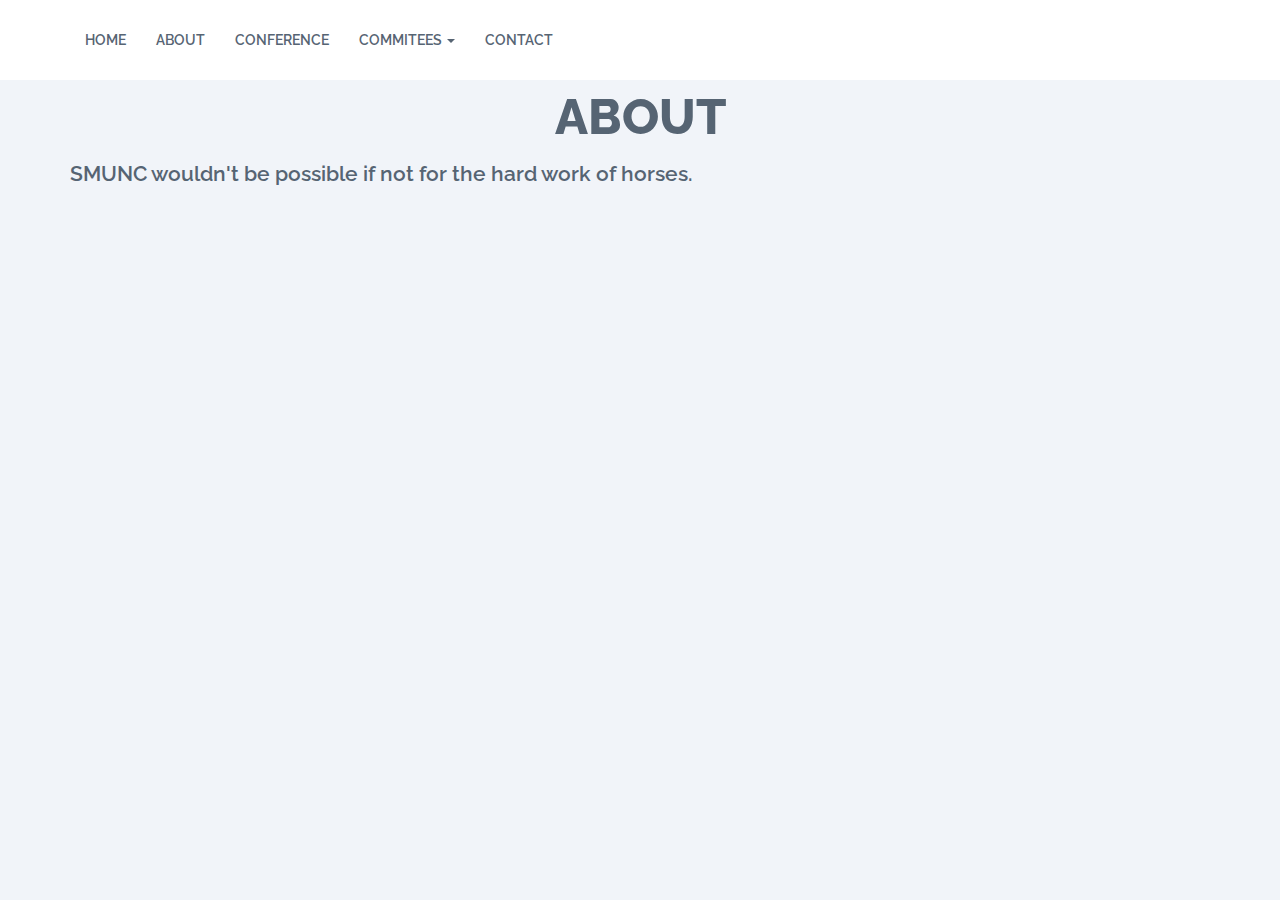
==== about.html @ 37c2a2c4 "Fixed broken mobile layout" ====
<head>

    <meta charset="utf-8">
    <meta http-equiv="X-UA-Compatible" content="IE=edge">
    <meta name="viewport" content="width=device-width, initial-scale=1">
    <meta name="description" content="">
    <meta name="author" content="">

    <title>About</title>

    <!-- Bootstrap Core CSS -->
    <link href="css/bootstrap.min.css" rel="stylesheet">

    <!-- Custom CSS -->
    <link href="css/style.css" rel="stylesheet">
    <!--<link href="css/animate.css" rel="stylesheet">-->
    <link href="https://fonts.googleapis.com/css?family=Raleway" rel="stylesheet">
    <link href="https://maxcdn.bootstrapcdn.com/font-awesome/4.6.3/css/font-awesome.min.css" rel="stylesheet">

    <!-- HTML5 Shim and Respond.js IE8 support of HTML5 elements and media queries -->
    <!--[if lt IE 9]>
        <script src="https://oss.maxcdn.com/libs/html5shiv/3.7.0/html5shiv.js"></script>
        <script src="https://oss.maxcdn.com/libs/respond.js/1.4.2/respond.min.js"></script>
    <![endif]-->

</head>

<body>

    <!-- Navigation -->
    <nav class="navbar1 navbar-inverse navbar-fixed-top" id="navbar-white" role="navigation">
        <div class="container">
            <div class="navbar-header">
                <button type="button" class="navbar-toggle" data-toggle="collapse" data-target="#bs-example-navbar-collapse-1">
                    <span class="sr-only">Toggle navigation</span>
                    <span class="icon-bar"></span>
                    <span class="icon-bar"></span>
                    <span class="icon-bar"></span>
                </button>
                <!-- Logo -->
                <a class="navbar-brand" href="#">
                    <img src="http://placehold.it/100x50&text=Logo" alt="">
                </a>
            </div>

            <!-- Navbar Items -->
            <div class="collapse navbar-collapse" id="bs-example-navbar-collapse-1">
                <ul class="nav navbar-nav">
                    <li>
                        <a href="index.html">Home</a>
                    </li>
                    <li>
                        <a href="#" class="active">About</a>
                    </li>
                    <li>
                        <a href="conference.html">Conference</a>
                    </li>
                    <!-- Dropdown Commitee Menu -->
                    <li class="dropdown">
                        <a href="#" class="dropdown-toggle" data-toggle="dropdown" role="button" aria-haspopup="true" aria-expanded="false">Commitees
                        <span class="caret"></span></a>
                        <ul class="dropdown-menu">
                            <li class="dropdown-header">Crisis Commitees</li>
                            <li><a href="#">JCC China</a>
                            </li>
                            <li><a href="#">JCC Japan</a>
                            </li>
                            <li><a href="#">EMCOM</a>
                            </li>
                            <li><a href="#">British Cabinet 1848</a>
                            </li>
                            <li><a href="#">CPPCC 1949</a>
                            </li>
                            <li class="dropdown-header">General Assemblies</li>
                            <li><a href="#">SOCHUM</a>
                            </li>
                            <li><a href="#">European Commission</a>
                            </li>
                            <li><a href="#">CTBTO</a>
                            </li>
                            <li><a href="#">SPECPOL</a>
                            </li>
                            <li><a href="#">UNHRC</a>
                            </li>
                            <li><a href="#">Council of Nicaea</a>
                            </li>
                            <li><a href="#">US Senate</a>
                            </li>
                            <li><a href="#">FAO</a>
                            </li>
                        </ul>
                    </li>
                    <li>
                        <a href="contact.html">Contact</a>
                    </li>
                </ul>
            </div>
            <!-- /.navbar-collapse -->
        </div>
        <!-- /.container -->
    </nav>


    <div class="custom-container">
        <div class="container">
            <div class="row">
                <div class="col-lg-12">
                    <h1>About</h1>
                    <!--<h1 id="scroll" class="animated slideInDown">world.</h1> -->
                    <p>
                        SMUNC wouldn't be possible if not for the hard work of horses.
                    </p>
                </div>
            </div>
                <div class="row">
            
            </div>
        </div>
    </div>



    <!-- jQuery -->
    <script src="js/jquery.js"></script>

    <!-- Bootstrap Core JavaScript -->
    <script src="js/bootstrap.min.js"></script>
</body>
---- css/style.css ----
body {
  padding-top: 70px;
  background-color: #F1F4F9;
  font-family: "Raleway", sans-serif; }

/* * * * * * * * * * *
 * Navbar
 * * * * * * * * */
#navbar-white {
  background-color: white;
  z-index: 9999; }
  #navbar-white .navbar-nav li a {
    color: #566473;
    font-size: 14px;
    font-weight: 600;
    outline: none;
    text-decoration: none;
    text-transform: uppercase; }
    #navbar-white .navbar-nav li a:hover {
      background-color: #F1F4F9; }
  #navbar-white .navbar-nav .open a {
    background-color: white; }

.navbar-fixed-top .nav {
  padding: 15px 0; }
.navbar-fixed-top .navbar-brand {
  padding: 0 15px; }
  @media (min-width: 768px) {
    .navbar-fixed-top .navbar-brand {
      padding: 15px 0; } }

.icon-bar {
  background-color: black !important; }

.dropdown-menu {
  box-shadow: none; }
  .dropdown-menu li a {
    color: #566473 !important;
    font-size: 14px;
    font-weight: 600;
    padding: 10px 20px;
    outline: none;
    text-decoration: none;
    text-transform: uppercase; }

/* * * * * * * * * * *
 * End Navbar
 * * * * * * * * * */
 *
 *
 * /* * * * * * * * * * *
 * Front Page
 * * * * * * * * */
h1 {
  color: #566473;
  font-size: 2.5em;
  text-align: center;
  text-transform: uppercase;
  font-weight: 800;
  margin-bottom: 15px; }
  @media (min-width: 768px) {
    h1 {
      font-size: 3.5em; } }

p {
  color: #566473;
  font-size: 1.5em;
  font-weight: 600;
  margin-bottom: 50px;
  text-align: justify; }

#myCarousel {
  margin-bottom: 100px;
  width: 45%;
  margin: auto; }

.carousel-control.left, .carousel-control.right {
  background-image: none; }

.blue {
  background-color: #2eaef0; }

.custom-container, .accent-container {
  width: 100%;
  margin-left: auto;
  margin-right: auto; }

.accent-container {
  background-color: #006137;
  margin-bottom: 45px; }

#icon-row {
  text-align: center;
  display: flex;
  justify-content: space-around;
  flex-flow: row wrap; }
  #icon-row i, #icon-row h2, #icon-row p {
    color: white; }
  #icon-row i {
    font-size: 5em;
    line-height: 100px; }
  #icon-row p {
    text-align: center;
    font-family: "Helvetica", sans-serif;
    font-weight: 300;
    margin-bottom: 15px; }
  #icon-row .logo-text-pair {
    padding-top: 20px;
    flex-grow: 1;
    max-width: 250px; }
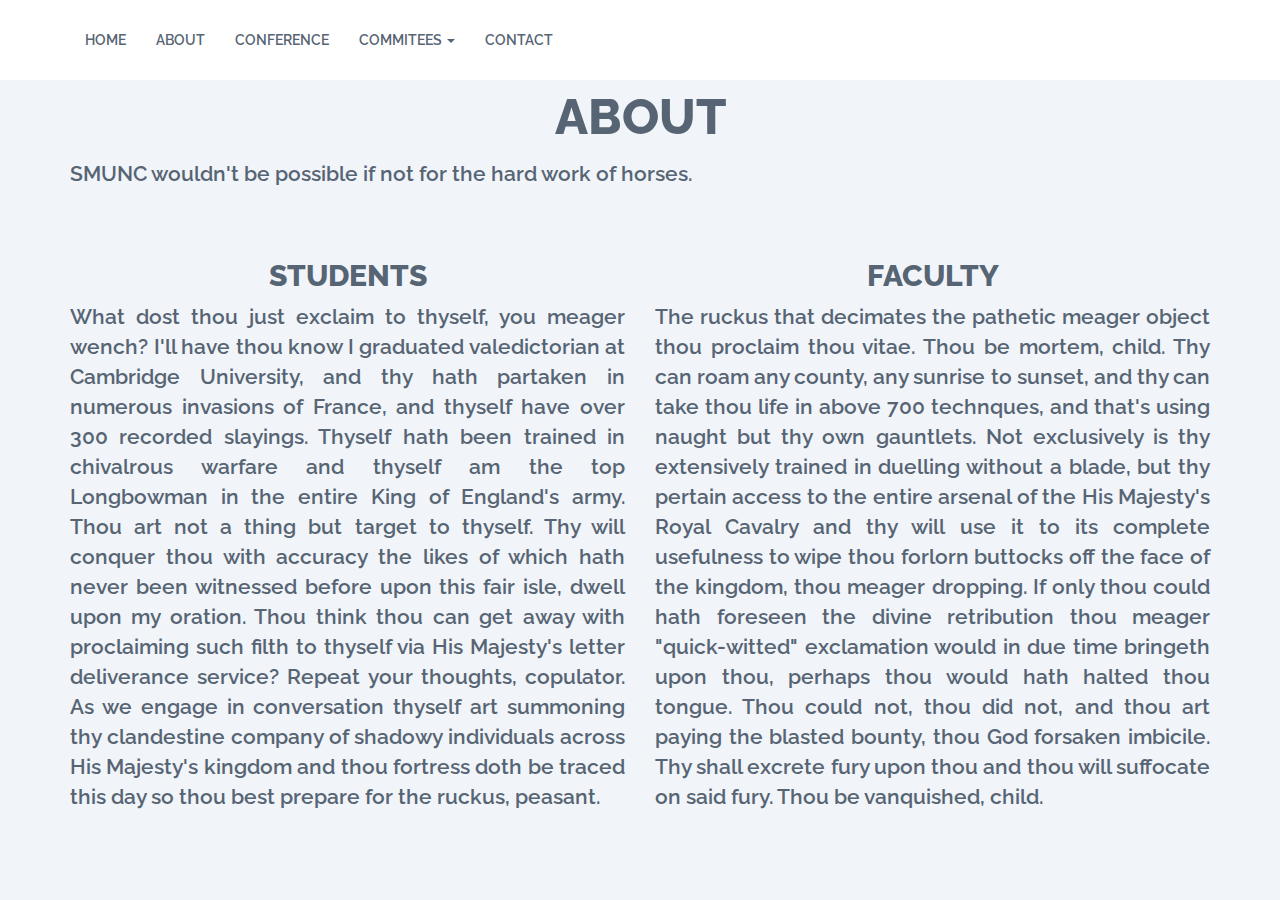
==== commit 2809c899: "Updated about page" ====
--- a/about.html
+++ b/about.html
@@ -106,17 +106,26 @@
             <div class="row">
                 <div class="col-lg-12">
                     <h1>About</h1>
-                    <!--<h1 id="scroll" class="animated slideInDown">world.</h1> -->
                     <p>
                         SMUNC wouldn't be possible if not for the hard work of horses.
                     </p>
                 </div>
             </div>
-                <div class="row">
-            
+            <div class="row">
+                <div class="col-lg-6">
+                    <h2>Students</h2>
+                    <p>What dost thou just exclaim to thyself, you meager wench? I'll have thou know I graduated valedictorian at Cambridge University, and thy hath partaken in numerous invasions of France, and thyself have over 300 recorded slayings. Thyself hath been trained in chivalrous warfare and thyself am the top Longbowman in the entire King of England's army. Thou art not a thing but target to thyself. Thy will conquer thou with accuracy the likes of which hath never been witnessed before upon this fair isle, dwell upon my oration. Thou think thou can get away with proclaiming such filth to thyself via His Majesty's letter deliverance service? Repeat your thoughts, copulator. As we engage in conversation thyself art summoning thy clandestine company of shadowy individuals across His Majesty's kingdom and thou fortress doth be traced this day so thou best prepare for the ruckus, peasant.
+                        <p>
+                </div>
+                <div class="col-lg-6">
+                    <h2>Faculty</h2>
+                    <p>The ruckus that decimates the pathetic meager object thou proclaim thou vitae. Thou be mortem, child. Thy can roam any county, any sunrise to sunset, and thy can take thou life in above 700 technques, and that's using naught but thy own gauntlets. Not exclusively is thy extensively trained in duelling without a blade, but thy pertain access to the entire arsenal of the His Majesty's Royal Cavalry and thy will use it to its complete usefulness to wipe thou forlorn buttocks off the face of the kingdom, thou meager dropping. If only thou could hath foreseen the divine retribution thou meager "quick-witted" exclamation would in due time bringeth upon thou, perhaps thou would hath halted thou tongue. Thou could not, thou did not, and thou art paying the blasted bounty, thou God forsaken imbicile. Thy shall excrete fury upon thou and thou will suffocate on said fury. Thou be vanquished, child.</p>
+                </div>
             </div>
+
         </div>
     </div>
+
 
 
 
--- a/css/style.css
+++ b/css/style.css
@@ -51,12 +51,14 @@
  * /* * * * * * * * * * *
  * Front Page
  * * * * * * * * */
-h1 {
+h1, h2, h3 {
   color: #566473;
-  font-size: 2.5em;
   text-align: center;
   text-transform: uppercase;
-  font-weight: 800;
+  font-weight: 800; }
+
+h1 {
+  font-size: 2.5em;
   margin-bottom: 15px; }
   @media (min-width: 768px) {
     h1 {
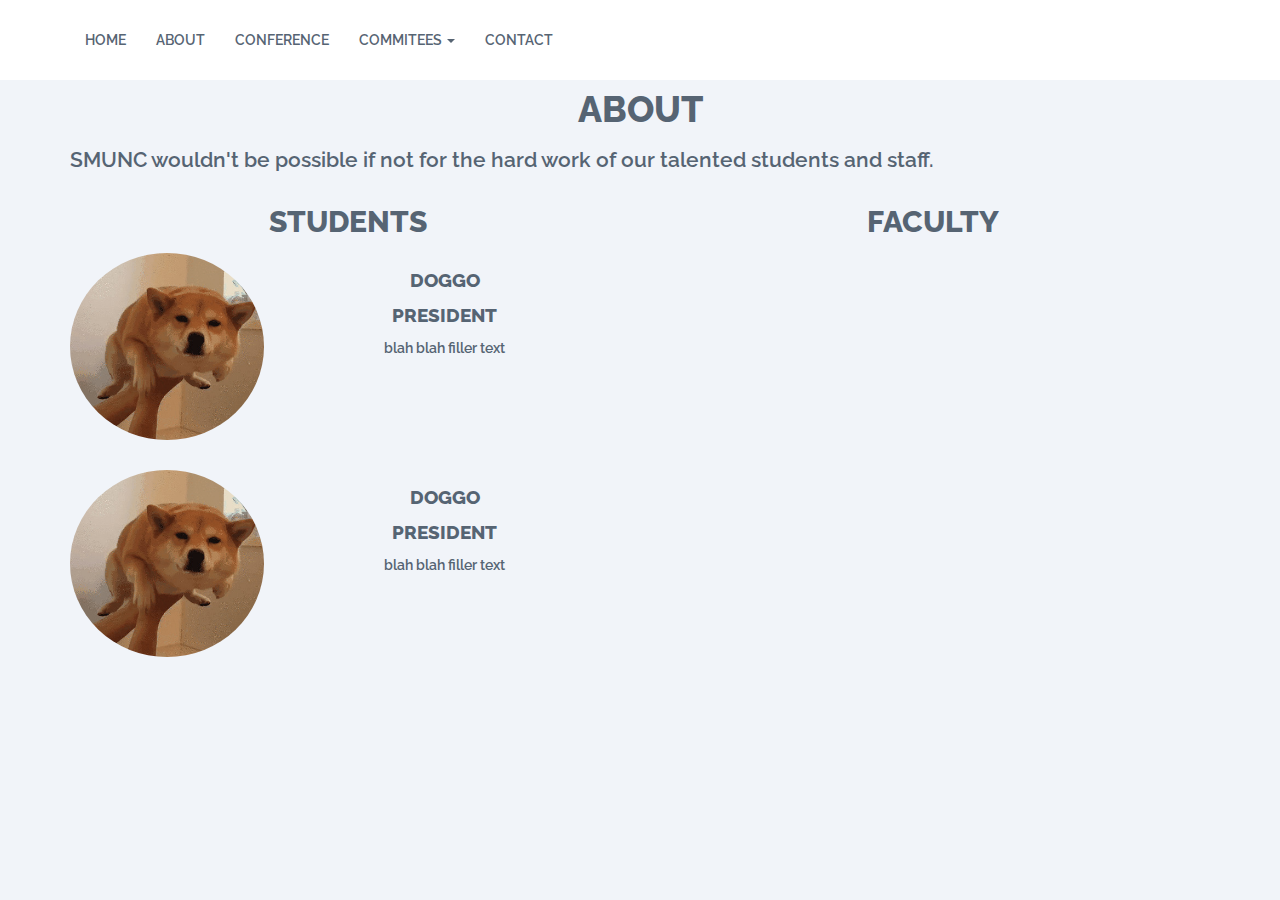
==== commit 1ed8a5dd: "Added sample about students" ====
--- a/about.html
+++ b/about.html
@@ -28,7 +28,7 @@
 <body>
 
     <!-- Navigation -->
-    <nav class="navbar1 navbar-inverse navbar-fixed-top" id="navbar-white" role="navigation">
+    <nav class="navbar-inverse navbar-fixed-top" id="navbar-white" role="navigation">
         <div class="container">
             <div class="navbar-header">
                 <button type="button" class="navbar-toggle" data-toggle="collapse" data-target="#bs-example-navbar-collapse-1">
@@ -106,20 +106,31 @@
             <div class="row">
                 <div class="col-lg-12">
                     <h1>About</h1>
-                    <p>
-                        SMUNC wouldn't be possible if not for the hard work of horses.
-                    </p>
+                    <p>SMUNC wouldn't be possible if not for the hard work of our talented students and staff.</p>
                 </div>
             </div>
             <div class="row">
                 <div class="col-lg-6">
-                    <h2>Students</h2>
-                    <p>What dost thou just exclaim to thyself, you meager wench? I'll have thou know I graduated valedictorian at Cambridge University, and thy hath partaken in numerous invasions of France, and thyself have over 300 recorded slayings. Thyself hath been trained in chivalrous warfare and thyself am the top Longbowman in the entire King of England's army. Thou art not a thing but target to thyself. Thy will conquer thou with accuracy the likes of which hath never been witnessed before upon this fair isle, dwell upon my oration. Thou think thou can get away with proclaiming such filth to thyself via His Majesty's letter deliverance service? Repeat your thoughts, copulator. As we engage in conversation thyself art summoning thy clandestine company of shadowy individuals across His Majesty's kingdom and thou fortress doth be traced this day so thou best prepare for the ruckus, peasant.
-                        <p>
+                    
+                    <div id="profile-col">
+                        <h2>Students</h2>
+                        <div class="profile-pair">
+                            <img src="img/doggo.jpg" class="img-circle" alt="">
+                            <h3>Doggo</h3> 
+                            <h3>President</h3>
+                            <p>blah blah filler text</p>
+                        </div>
+                        <div class="profile-pair">
+                            <img src="img/doggo.jpg" class="img-circle" alt="">
+                            <h3>Doggo</h3> 
+                            <h3>President</h3>
+                            <p>blah blah filler text</p>
+                        </div>
+
+                    </div>
                 </div>
                 <div class="col-lg-6">
                     <h2>Faculty</h2>
-                    <p>The ruckus that decimates the pathetic meager object thou proclaim thou vitae. Thou be mortem, child. Thy can roam any county, any sunrise to sunset, and thy can take thou life in above 700 technques, and that's using naught but thy own gauntlets. Not exclusively is thy extensively trained in duelling without a blade, but thy pertain access to the entire arsenal of the His Majesty's Royal Cavalry and thy will use it to its complete usefulness to wipe thou forlorn buttocks off the face of the kingdom, thou meager dropping. If only thou could hath foreseen the divine retribution thou meager "quick-witted" exclamation would in due time bringeth upon thou, perhaps thou would hath halted thou tongue. Thou could not, thou did not, and thou art paying the blasted bounty, thou God forsaken imbicile. Thy shall excrete fury upon thou and thou will suffocate on said fury. Thou be vanquished, child.</p>
                 </div>
             </div>
 
--- a/css/style.css
+++ b/css/style.css
@@ -1,8 +1,58 @@
+/* * * * * * * * * * *
+ * Global
+ * * * * * * * * */
 body {
   padding-top: 70px;
   background-color: #F1F4F9;
   font-family: "Raleway", sans-serif; }
 
+h1, h2, h3, h4, h5, h6 {
+  color: #566473;
+  text-align: center;
+  text-transform: uppercase;
+  font-weight: 800;
+  margin-bottom: 15px; }
+
+p {
+  color: #566473;
+  font-weight: 600;
+  font-size: 1.5em;
+  text-align: justify; }
+
+.custom-container, .accent-container {
+  width: 100%;
+  margin-left: auto;
+  margin-right: auto; }
+
+.accent-container {
+  background-color: #006137;
+  margin-bottom: 45px; }
+
+.carousel-control.left, .carousel-control.right {
+  background-image: none; }
+
+.icon-row {
+  text-align: center;
+  display: flex;
+  justify-content: space-around;
+  flex-flow: row wrap; }
+  .icon-row i, .icon-row h2, .icon-row p {
+    color: white; }
+  .icon-row i {
+    font-size: 5em;
+    line-height: 100px; }
+  .icon-row p {
+    text-align: center;
+    font-family: "Helvetica", sans-serif;
+    font-weight: 300; }
+  .icon-row .logo-text-pair {
+    padding-top: 20px;
+    flex-grow: 1;
+    max-width: 250px; }
+
+/* * * * * * * * * * *
+ * End Global
+ * * * * * * * * */
 /* * * * * * * * * * *
  * Navbar
  * * * * * * * * */
@@ -51,62 +101,39 @@
  * /* * * * * * * * * * *
  * Front Page
  * * * * * * * * */
-h1, h2, h3 {
-  color: #566473;
-  text-align: center;
-  text-transform: uppercase;
-  font-weight: 800; }
-
-h1 {
+#welcome-section h1 {
   font-size: 2.5em;
   margin-bottom: 15px; }
   @media (min-width: 768px) {
-    h1 {
+    #welcome-section h1 {
       font-size: 3.5em; } }
-
-p {
-  color: #566473;
-  font-size: 1.5em;
-  font-weight: 600;
-  margin-bottom: 50px;
-  text-align: justify; }
+#welcome-section p {
+  margin-bottom: 50px; }
 
 #myCarousel {
   margin-bottom: 100px;
-  width: 45%;
+  width: 55%;
   margin: auto; }
 
-.carousel-control.left, .carousel-control.right {
-  background-image: none; }
-
-.blue {
-  background-color: #2eaef0; }
-
-.custom-container, .accent-container {
-  width: 100%;
-  margin-left: auto;
-  margin-right: auto; }
-
-.accent-container {
-  background-color: #006137;
-  margin-bottom: 45px; }
-
-#icon-row {
-  text-align: center;
+/* * * * * * * * * * *
+ * End Front Page
+ * * * * * * * * */
+/* * * * * * * * * * *
+ * About Page
+ * * * * * * * * */
+#profile-col {
   display: flex;
-  justify-content: space-around;
-  flex-flow: row wrap; }
-  #icon-row i, #icon-row h2, #icon-row p {
-    color: white; }
-  #icon-row i {
-    font-size: 5em;
-    line-height: 100px; }
-  #icon-row p {
-    text-align: center;
-    font-family: "Helvetica", sans-serif;
-    font-weight: 300;
-    margin-bottom: 15px; }
-  #icon-row .logo-text-pair {
-    padding-top: 20px;
-    flex-grow: 1;
-    max-width: 250px; }
+  flex-flow: column nowrap;
+  justify-content: space-around; }
+  #profile-col h3 {
+    font-size: 1.35em;
+    line-height: 15px; }
+  #profile-col .profile-pair {
+    margin-bottom: 30px; }
+    #profile-col .profile-pair img {
+      float: left;
+      width: 35%;
+      height: auto; }
+    #profile-col .profile-pair p {
+      text-align: center;
+      font-size: 1em; }
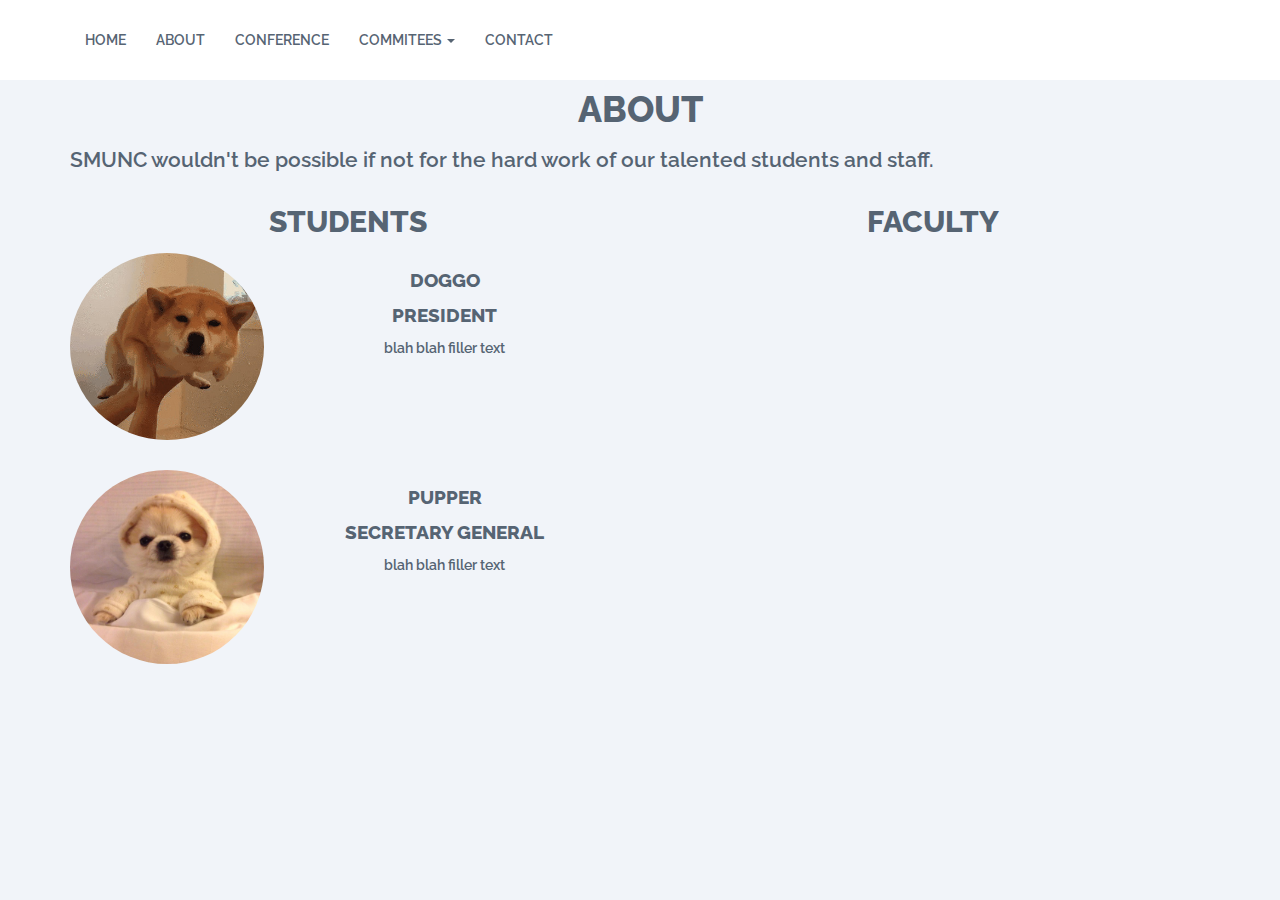
==== commit 84534072: "Added more sample content to the about page" ====
--- a/about.html
+++ b/about.html
@@ -121,9 +121,9 @@
                             <p>blah blah filler text</p>
                         </div>
                         <div class="profile-pair">
-                            <img src="img/doggo.jpg" class="img-circle" alt="">
-                            <h3>Doggo</h3> 
-                            <h3>President</h3>
+                            <img src="img/pupper.jpg" class="img-circle" alt="">
+                            <h3>Pupper</h3> 
+                            <h3>Secretary General</h3>
                             <p>blah blah filler text</p>
                         </div>
 
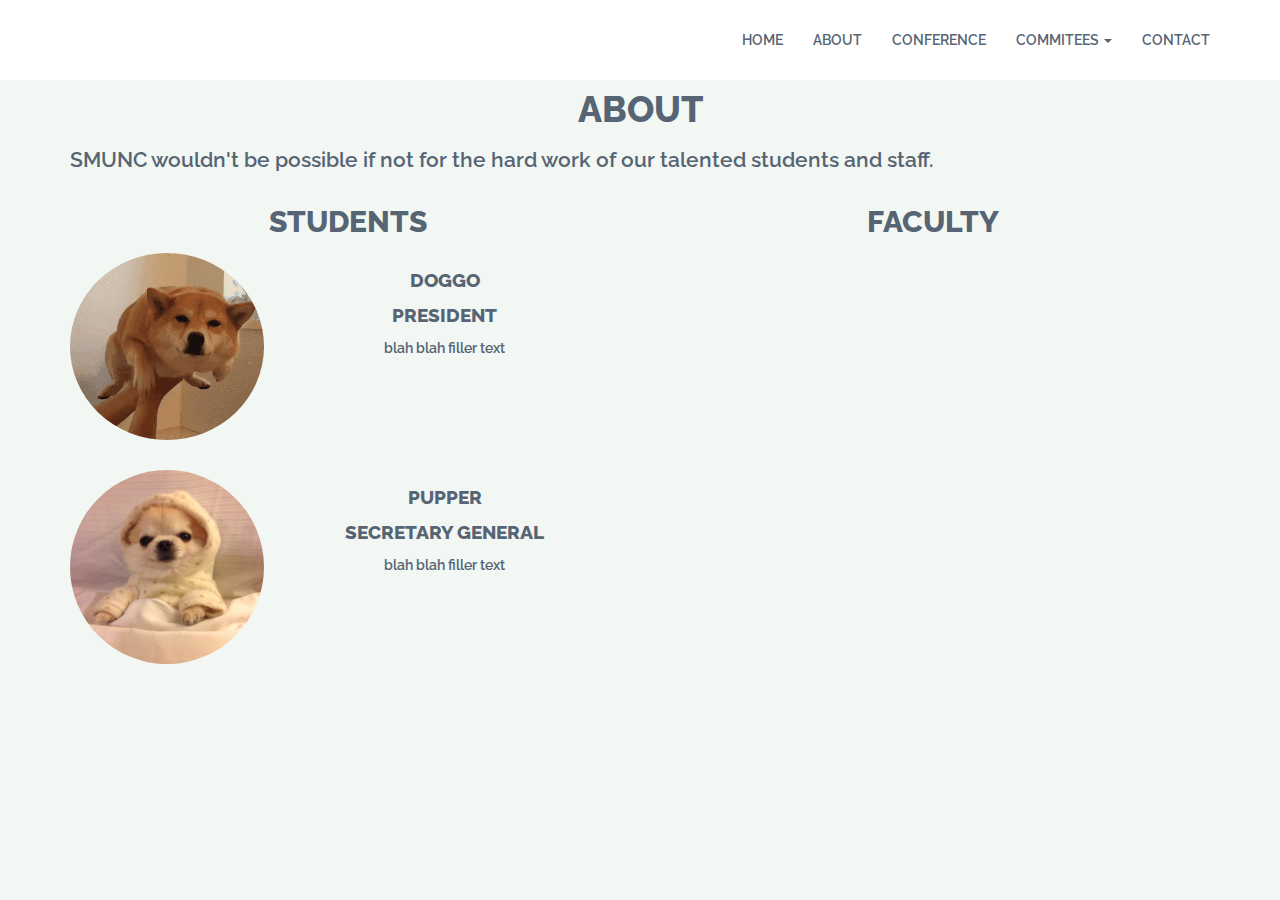
==== commit 019aca33: "Increased body padding on front-page and right aligned navbar" ====
--- a/about.html
+++ b/about.html
@@ -45,7 +45,7 @@
 
             <!-- Navbar Items -->
             <div class="collapse navbar-collapse" id="bs-example-navbar-collapse-1">
-                <ul class="nav navbar-nav">
+                <ul class="nav navbar-nav navbar-right">
                     <li>
                         <a href="index.html">Home</a>
                     </li>
@@ -145,4 +145,4 @@
 
     <!-- Bootstrap Core JavaScript -->
     <script src="js/bootstrap.min.js"></script>
-</body>+</body>
--- a/css/style.css
+++ b/css/style.css
@@ -3,7 +3,7 @@
  * * * * * * * * */
 body {
   padding-top: 70px;
-  background-color: #F1F4F9;
+  background-color: #F2f7f4;
   font-family: "Raleway", sans-serif; }
 
 h1, h2, h3, h4, h5, h6 {
@@ -17,14 +17,20 @@
   color: #566473;
   font-weight: 600;
   font-size: 1.5em;
-  text-align: justify; }
+  text-align: center; }
+  @media (min-width: 768px) {
+    p {
+      text-align: justify; } }
 
 .custom-container, .accent-container {
   width: 100%;
   margin-left: auto;
-  margin-right: auto; }
+  margin-right: auto;
+  padding-left: 50px;
+  padding-right: 50px; }
 
 .accent-container {
+  width: 100%;
   background-color: #006137;
   margin-bottom: 45px; }
 
@@ -60,6 +66,7 @@
   background-color: white;
   z-index: 9999; }
   #navbar-white .navbar-nav li a {
+    text-align: right;
     color: #566473;
     font-size: 14px;
     font-weight: 600;
@@ -67,7 +74,7 @@
     text-decoration: none;
     text-transform: uppercase; }
     #navbar-white .navbar-nav li a:hover {
-      background-color: #F1F4F9; }
+      background-color: #F2f7f4; }
   #navbar-white .navbar-nav .open a {
     background-color: white; }
 
@@ -103,7 +110,8 @@
  * * * * * * * * */
 #welcome-section h1 {
   font-size: 2.5em;
-  margin-bottom: 15px; }
+  margin-bottom: 15px;
+  margin: 0 auto; }
   @media (min-width: 768px) {
     #welcome-section h1 {
       font-size: 3.5em; } }
@@ -111,9 +119,12 @@
   margin-bottom: 50px; }
 
 #myCarousel {
-  margin-bottom: 100px;
-  width: 55%;
-  margin: auto; }
+  width: 100%;
+  margin: auto;
+  margin-bottom: 50px; }
+  @media (min-width: 768px) {
+    #myCarousel {
+      width: 60%; } }
 
 /* * * * * * * * * * *
  * End Front Page
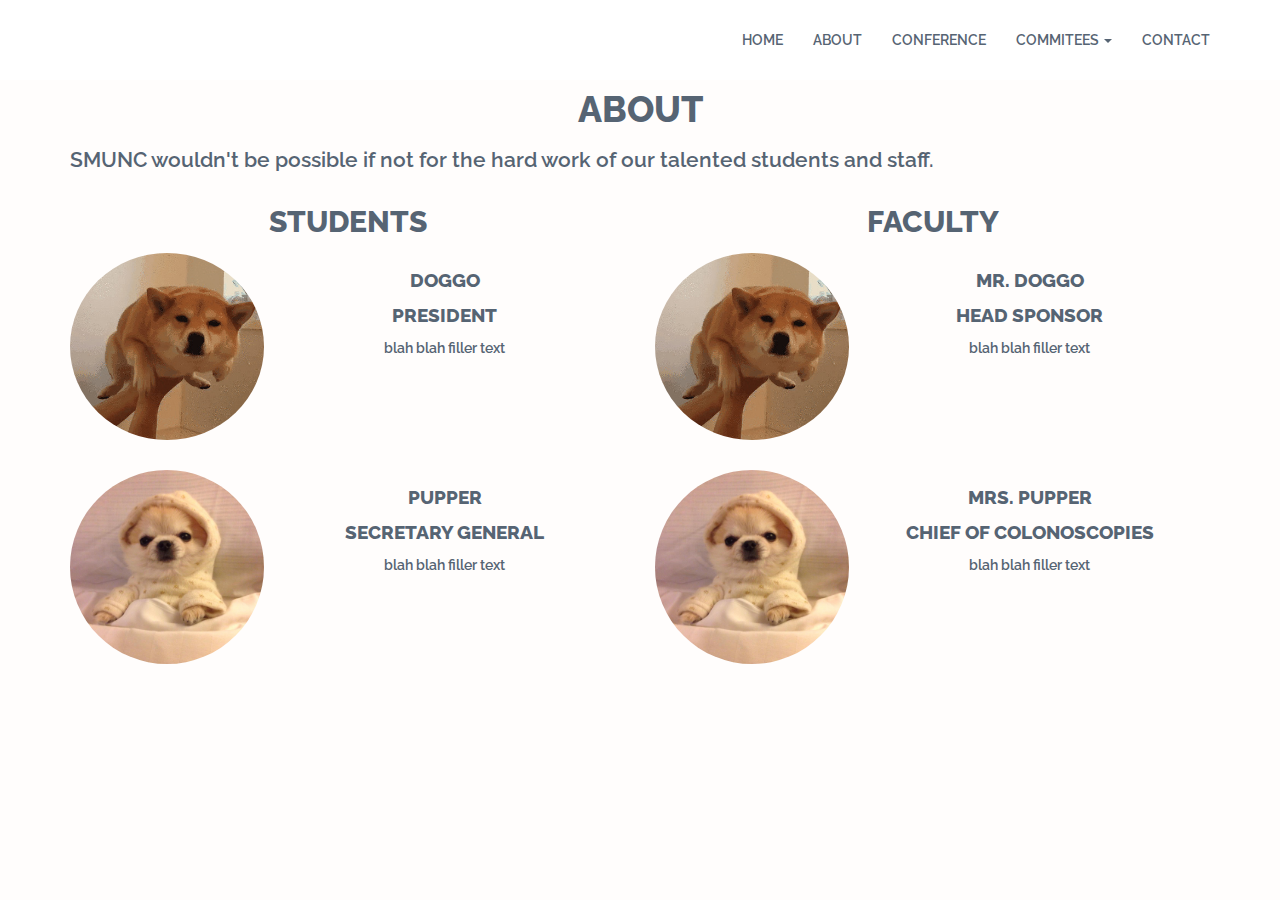
==== commit 280e1869: "Updated color scheme and about page" ====
--- a/about.html
+++ b/about.html
@@ -111,18 +111,17 @@
             </div>
             <div class="row">
                 <div class="col-lg-6">
-                    
                     <div id="profile-col">
                         <h2>Students</h2>
                         <div class="profile-pair">
                             <img src="img/doggo.jpg" class="img-circle" alt="">
-                            <h3>Doggo</h3> 
+                            <h3>Doggo</h3>
                             <h3>President</h3>
                             <p>blah blah filler text</p>
                         </div>
                         <div class="profile-pair">
                             <img src="img/pupper.jpg" class="img-circle" alt="">
-                            <h3>Pupper</h3> 
+                            <h3>Pupper</h3>
                             <h3>Secretary General</h3>
                             <p>blah blah filler text</p>
                         </div>
@@ -130,19 +129,32 @@
                     </div>
                 </div>
                 <div class="col-lg-6">
-                    <h2>Faculty</h2>
+                    <div id="profile-col">
+                        <h2>Faculty</h2>
+                        <div class="profile-pair">
+                            <img src="img/doggo.jpg" class="img-circle" alt="">
+                            <h3>Mr. Doggo</h3>
+                            <h3>Head Sponsor</h3>
+                            <p>blah blah filler text</p>
+                        </div>
+                        <div class="profile-pair">
+                            <img src="img/pupper.jpg" class="img-circle" alt="">
+                            <h3>Mrs. Pupper</h3>
+                            <h3>Chief of Colonoscopies</h3>
+                            <p>blah blah filler text</p>
+                        </div>
+                    </div>
                 </div>
+
             </div>
-
         </div>
-    </div>
 
 
 
 
-    <!-- jQuery -->
-    <script src="js/jquery.js"></script>
+        <!-- jQuery -->
+        <script src="js/jquery.js"></script>
 
-    <!-- Bootstrap Core JavaScript -->
-    <script src="js/bootstrap.min.js"></script>
-</body>
+        <!-- Bootstrap Core JavaScript -->
+        <script src="js/bootstrap.min.js"></script>
+</body>--- a/css/style.css
+++ b/css/style.css
@@ -3,7 +3,7 @@
  * * * * * * * * */
 body {
   padding-top: 70px;
-  background-color: #F2f7f4;
+  background-color: #fffdfc;
   font-family: "Raleway", sans-serif; }
 
 h1, h2, h3, h4, h5, h6 {
@@ -74,7 +74,7 @@
     text-decoration: none;
     text-transform: uppercase; }
     #navbar-white .navbar-nav li a:hover {
-      background-color: #F2f7f4; }
+      background-color: #F1F4F9; }
   #navbar-white .navbar-nav .open a {
     background-color: white; }
 
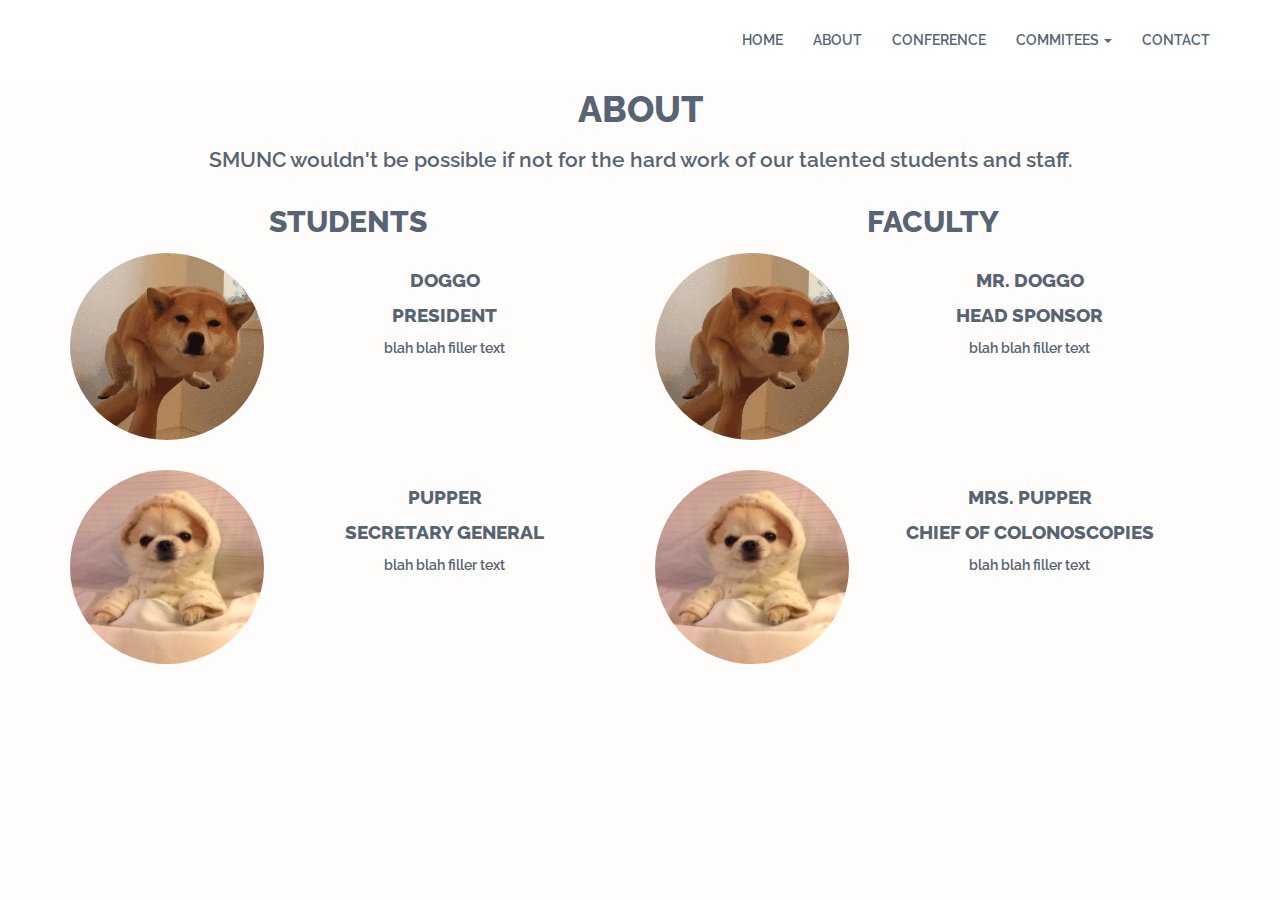
==== commit fe84d364: "Centered text on about page" ====
--- a/about.html
+++ b/about.html
@@ -106,7 +106,7 @@
             <div class="row">
                 <div class="col-lg-12">
                     <h1>About</h1>
-                    <p>SMUNC wouldn't be possible if not for the hard work of our talented students and staff.</p>
+                    <p class="text-center">SMUNC wouldn't be possible if not for the hard work of our talented students and staff.</p>
                 </div>
             </div>
             <div class="row">
--- a/css/style.css
+++ b/css/style.css
@@ -21,6 +21,9 @@
   @media (min-width: 768px) {
     p {
       text-align: justify; } }
+
+.text-center {
+  text-align: center; }
 
 .custom-container, .accent-container {
   width: 100%;
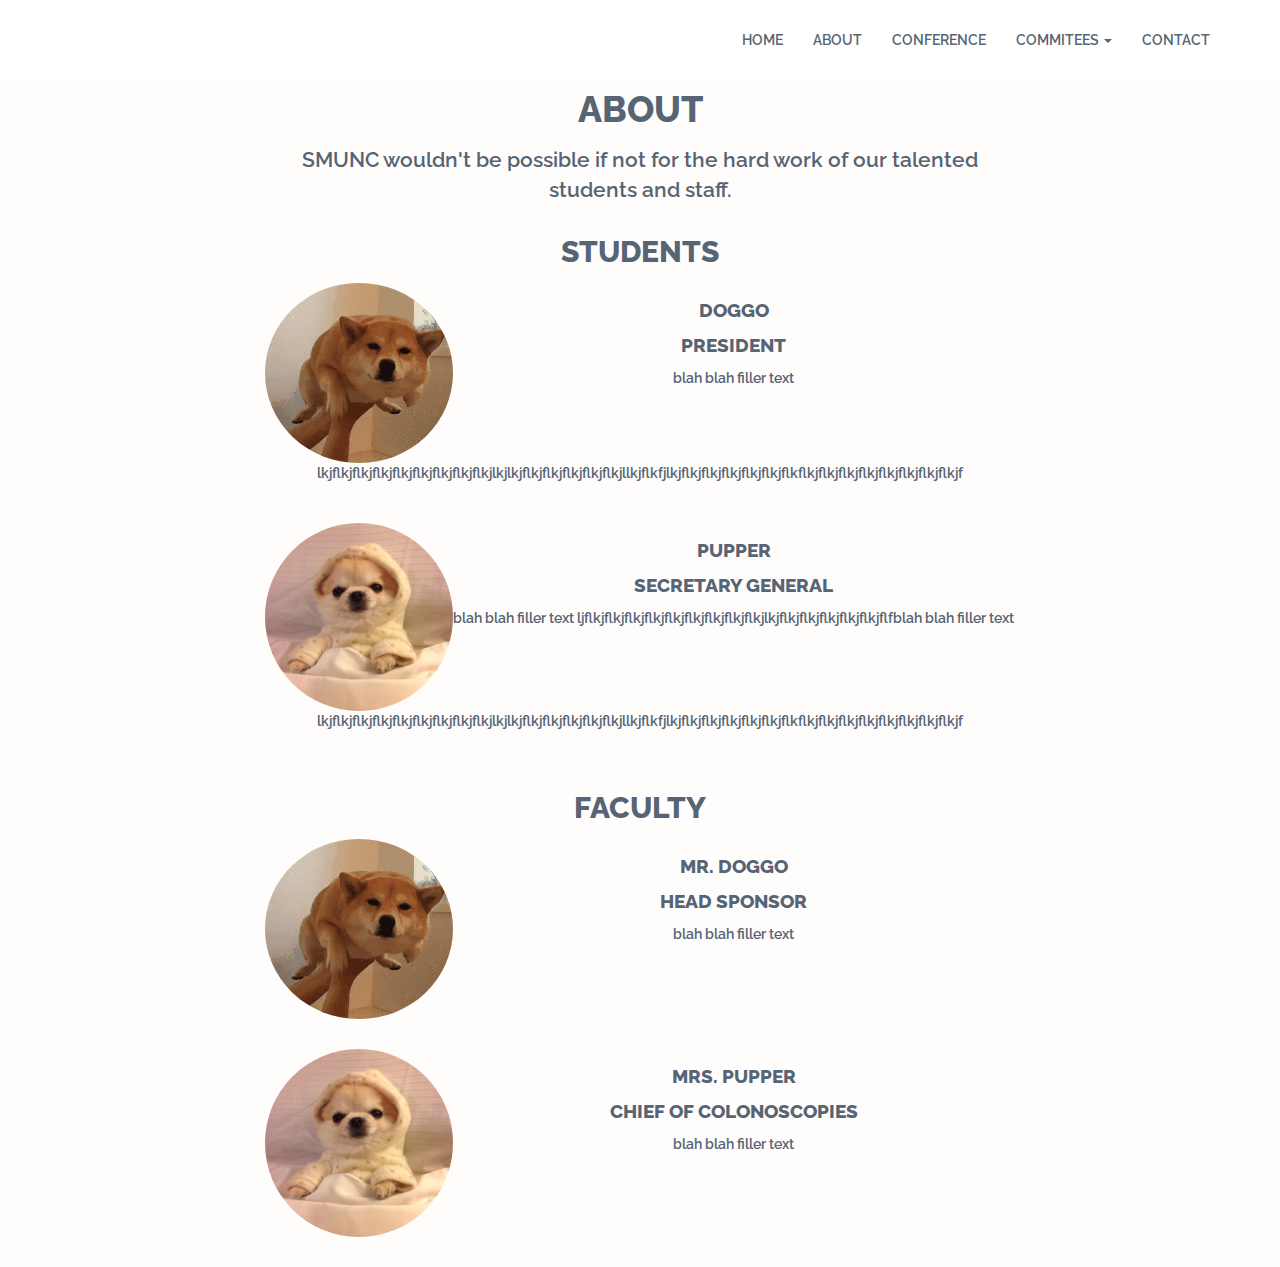
==== commit 38d0ed57: "about page now stacks columns" ====
--- a/about.html
+++ b/about.html
@@ -104,31 +104,31 @@
     <div class="custom-container">
         <div class="container">
             <div class="row">
-                <div class="col-lg-12">
+                <div class="col-md-8 col-md-offset-2">
                     <h1>About</h1>
                     <p class="text-center">SMUNC wouldn't be possible if not for the hard work of our talented students and staff.</p>
                 </div>
             </div>
             <div class="row">
-                <div class="col-lg-6">
+                <div class="col-md-8 col-md-offset-2">
                     <div id="profile-col">
                         <h2>Students</h2>
                         <div class="profile-pair">
                             <img src="img/doggo.jpg" class="img-circle" alt="">
                             <h3>Doggo</h3>
                             <h3>President</h3>
-                            <p>blah blah filler text</p>
+                            <p>blah blah filler text lkjflkjflkjflkjflkjflkjflkjflkjflkjlkjlkjflkjflkjflkjflkjflkjllkjflkfjlkjflkjflkjflkjflkjflkjflkflkjflkjflkjflkjflkjflkjflkjflkjf</p>
                         </div>
                         <div class="profile-pair">
                             <img src="img/pupper.jpg" class="img-circle" alt="">
                             <h3>Pupper</h3>
                             <h3>Secretary General</h3>
-                            <p>blah blah filler text</p>
+                            <p>blah blah filler text ljflkjflkjflkjflkjflkjflkjflkjflkjflkjlkjflkjflkjflkjflkjflkjflfblah blah filler text lkjflkjflkjflkjflkjflkjflkjflkjflkjlkjlkjflkjflkjflkjflkjflkjllkjflkfjlkjflkjflkjflkjflkjflkjflkflkjflkjflkjflkjflkjflkjflkjflkjf</p>
                         </div>
 
                     </div>
                 </div>
-                <div class="col-lg-6">
+                <div class="col-md-8 col-md-offset-2">
                     <div id="profile-col">
                         <h2>Faculty</h2>
                         <div class="profile-pair">
--- a/css/style.css
+++ b/css/style.css
@@ -146,8 +146,10 @@
     margin-bottom: 30px; }
     #profile-col .profile-pair img {
       float: left;
-      width: 35%;
+      width: 25%;
       height: auto; }
     #profile-col .profile-pair p {
       text-align: center;
       font-size: 1em; }
+
+/*# sourceMappingURL=style.css.map */
